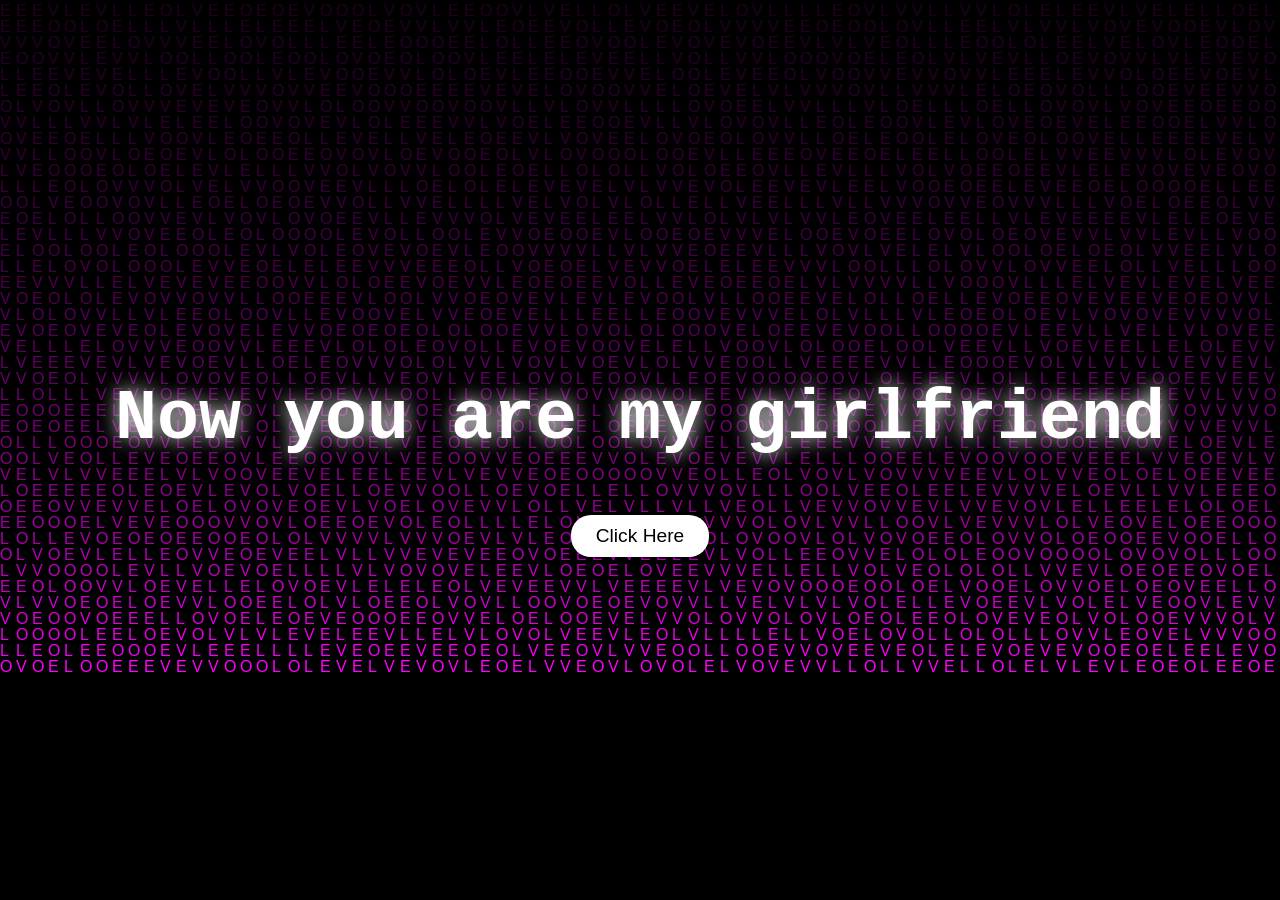
==== love.html @ 17e2deaf "first project" ====
<!DOCTYPE html>
<html lang="id">
<head>
    <meta charset="UTF-8">
    <meta name="viewport" content="width=device-width, initial-scale=1.0">
    <title>Now You Are My Girlfriend</title>
    <link rel="stylesheet" href="style.css">
    <style>
        /* Pastikan canvas menumpuk dengan benar */
        #matrixCanvas { z-index: 1; }
        #fireworkCanvas { z-index: 2; pointer-events: none; } 
        /* pointer-events: none agar klik tembus ke bawah jika diperlukan, 
           tapi kita akan pasang listener klik di window */
    </style>
</head>
<body>
    <canvas id="matrixCanvas"></canvas>
    <canvas id="fireworkCanvas"></canvas>
    
    <div class="container">
        <h1 class="glow-text">Now you are my girlfriend</h1>
        <button class="click-here" onclick="location.href='flower.html'">Click Here</button>
    </div>

    <script src="matrix.js"></script>
    <script src="firework.js"></script>
</body>
</html>
---- style.css ----
body {
    margin: 0;
    padding: 0;
    overflow: hidden;
    background-color: black;
    font-family: 'Arial', sans-serif;
    display: flex;
    justify-content: center;
    align-items: center;
    height: 100vh;
}

canvas {
    position: fixed;
    top: 0;
    left: 0;
    z-index: 1;
}

.container {
    position: relative;
    z-index: 10;
    text-align: center;
}

.glow-text {
    color: white;
  font-family: 'Courier New', Courier, monospace;
  font-size: 70px;
  text-shadow: 0px 0px 20px white;
}

button {
    padding: 10px 25px;
    font-size: 1.2rem;
    border-radius: 20px;
    border: none;
    cursor: pointer;
    margin: 10px;
    transition: 0.3s;
}

#yesBtn, .click-here {
    background-color: white;
    color: black;
}

#noBtn {
    background-color: white;
    color: black;
    position: relative;
}
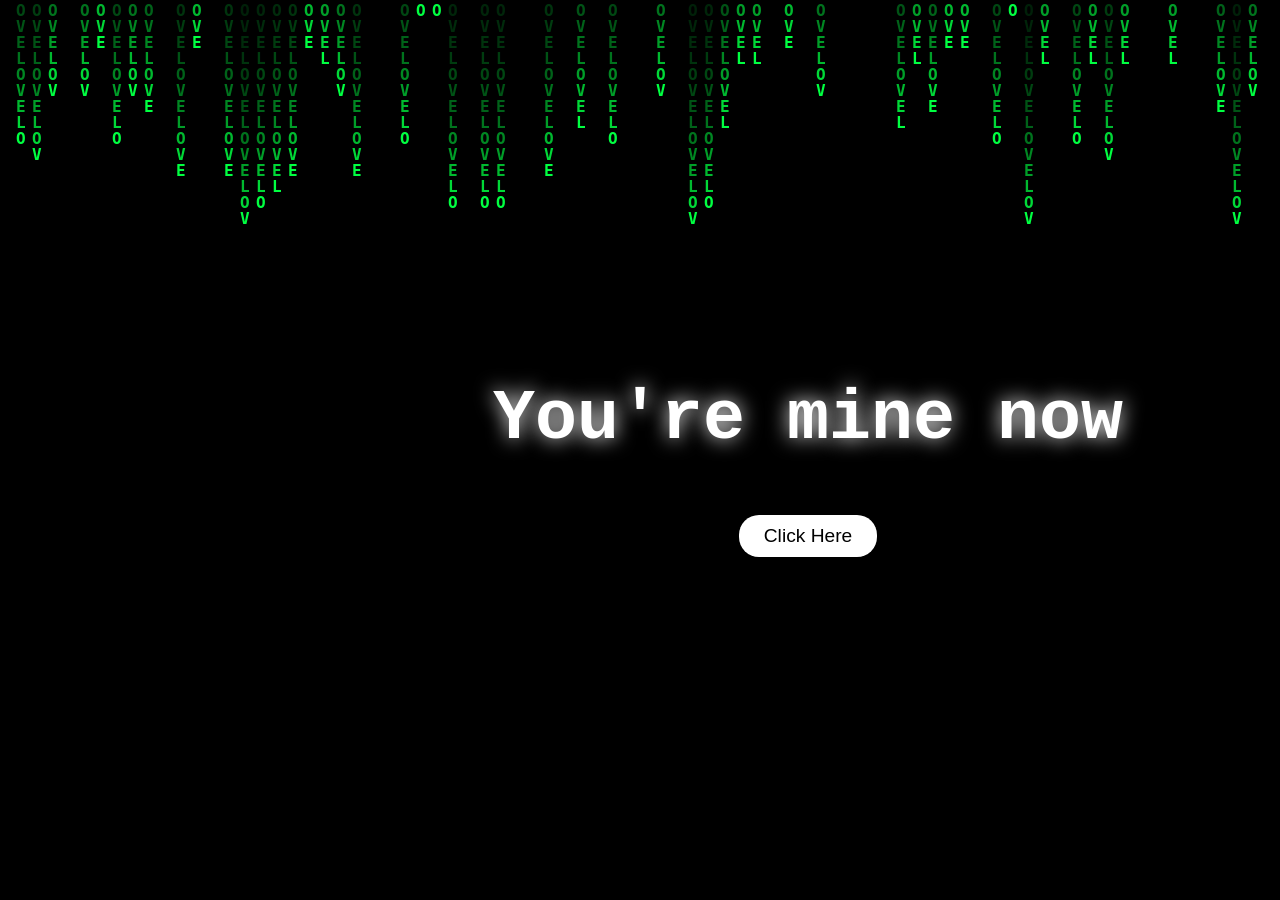
==== commit a7ac85d3: "Update love.html" ====
--- a/love.html
+++ b/love.html
@@ -5,24 +5,21 @@
     <meta name="viewport" content="width=device-width, initial-scale=1.0">
     <title>Now You Are My Girlfriend</title>
     <link rel="stylesheet" href="style.css">
-    <style>
-        /* Pastikan canvas menumpuk dengan benar */
-        #matrixCanvas { z-index: 1; }
-        #fireworkCanvas { z-index: 2; pointer-events: none; } 
-        /* pointer-events: none agar klik tembus ke bawah jika diperlukan, 
-           tapi kita akan pasang listener klik di window */
-    </style>
 </head>
 <body>
     <canvas id="matrixCanvas"></canvas>
-    <canvas id="fireworkCanvas"></canvas>
     
-    <div class="container">
-        <h1 class="glow-text">Now you are my girlfriend</h1>
+    <div id="heartTextContainer" class="hidden">
+        <pre class="glow-text heart-text">
+
+        </pre>
+    </div>
+
+    <div class="container fade-in" id="mainContent">
+        <h1 class="glow-text">You're mine now</h1>
         <button class="click-here" onclick="location.href='flower.html'">Click Here</button>
     </div>
 
     <script src="matrix.js"></script>
-    <script src="firework.js"></script>
 </body>
-</html>+</html>
